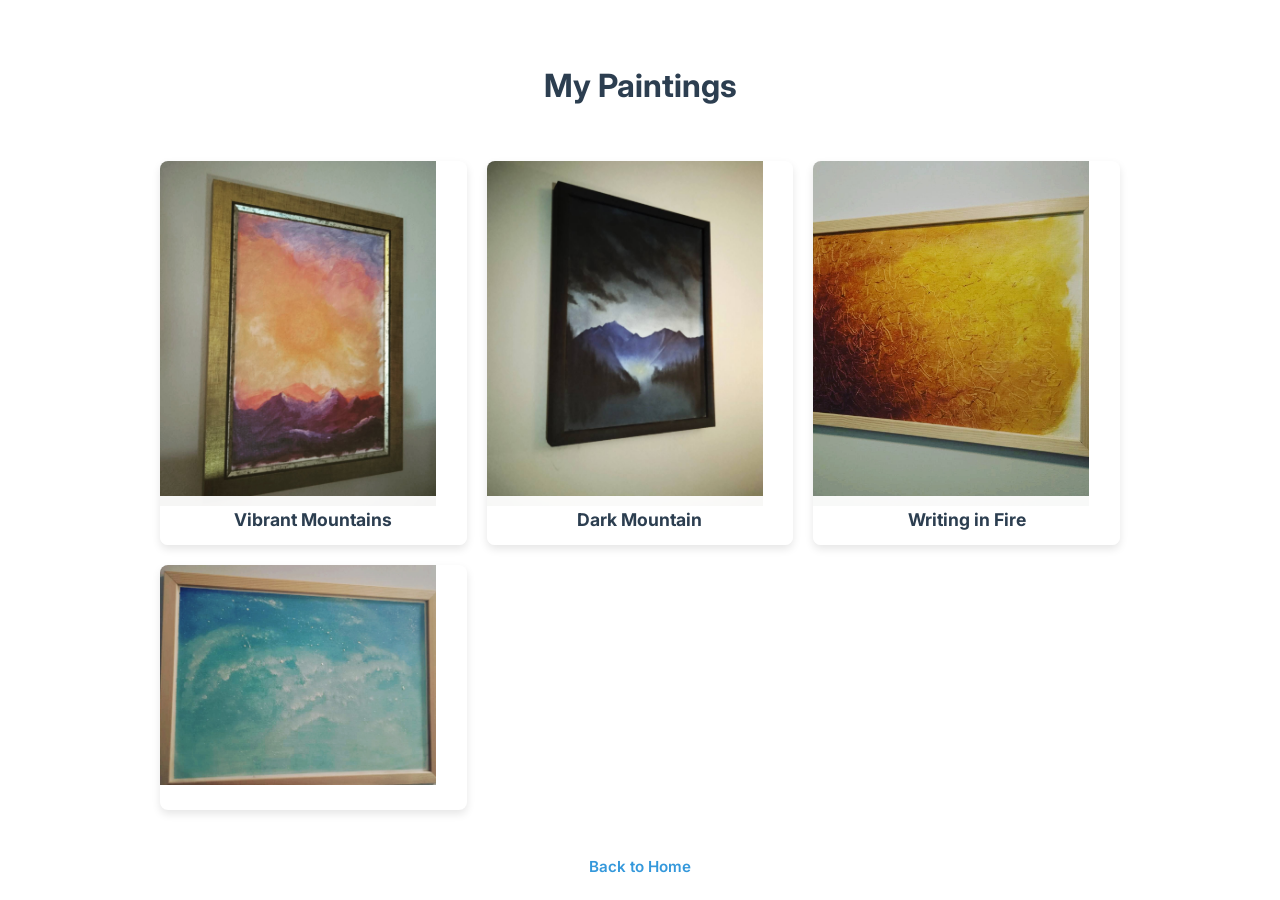
==== artgallery.html @ 34055172 "x" ====
<!DOCTYPE html>
<html lang="en">
<head>
    <meta charset="UTF-8">
    <meta name="viewport" content="width=device-width, initial-scale=1.0">
    <meta name="robots" content="noindex">
    <title>Paintings</title>
    <link href="https://fonts.googleapis.com/css2?family=Inter:wght@400;600&display=swap" rel="stylesheet">
    <style>
        * {
    margin: 0;
    padding: 0;
    box-sizing: border-box;
}

body {
    font-family: 'Inter', sans-serif;
    line-height: 1.6;
    color: #333;
    max-width: 1000px;
    margin: 0 auto;
    padding: 20px;
}

header {
    text-align: center;
    padding: 20px 0;
    margin: 20px 0;
}

h1 {
    font-size: 2rem;
    color: #2c3e50;
    margin-bottom: 10px;
}

.blog-subtitle {
    font-size: 1.1rem;
    color: #7f8c8d;
    max-width: 800px;
    margin: 0 auto;
}

/* ================= GALLERY ================= */

.gallery {
    display: grid;
    grid-template-columns: repeat(auto-fill, minmax(280px, 2fr));
    gap: 20px;
}

/* Card is now size-stable */
.painting-card-tall {
    position: relative;
    aspect-ratio: 4 / 5;
    overflow: hidden;
    border-radius: 8px;
    background: #fff;
    box-shadow: 0 4px 8px rgba(0,0,0,0.1);
    transition: transform 0.3s ease, box-shadow 0.3s ease;
}

.painting-card-wide {
    position: relative;
    aspect-ratio: 5 / 4;
    overflow: hidden;
    border-radius: 8px;
    background: #fff;
    box-shadow: 0 4px 8px rgba(0,0,0,0.1);
    transition: transform 0.3s ease, box-shadow 0.3s ease;
}


/* Image locked to container */
.painting-card-tall img {
    width: 90%;
    height: 90%;
    object-fit: cover;
    transition: transform 0.3s ease;
}


/* Subtitle anchored inside card */
.painting-card-wide h3 {
    position: absolute;
    bottom: 0;
    left: 0;
    width: 100%;
    padding: 10px;
    font-size: 1.1rem;
    text-align: center;
    color: #2c3e50;
    background: rgba(255,255,255,0.95);
}

.painting-card-wide img {
    width: 90%;
    height: 90%;
    object-fit: cover;
    transition: transform 0.3s ease;
}


/* Subtitle anchored inside card */
.painting-card-tall h3 {
    position: absolute;
    bottom: 0;
    left: 0;
    width: 100%;
    padding: 10px;
    font-size: 1.1rem;
    text-align: center;
    color: #2c3e50;
    background: rgba(255,255,255,0.95);
}

/* ================= FOOTER ================= */

.gallery-footer {
    text-align: center;
    margin-top: 30px;
    color: #7f8c8d;
    font-size: 0.95rem;
}

.back-to-blog {
    color: #3498db;
    text-decoration: none;
    font-weight: 600;
    margin-top: 15px;
    display: inline-block;
    transition: color 0.3s ease;
}

.back-to-blog:hover {
    color: #2980b9;
}

    </style>

</head>
<body>
    <header>
        <h1>My Paintings</h1>
        <p class="blog-subtitle"></p>
    </header>

    <div class="gallery">
        <div class="painting-card-tall">
            <img src="./res/vibrant-mountainscape.jpg" alt="Vibrant Mountain Landscape">
            <h3>Vibrant Mountains</h3>
        </div>
             
        <div class="painting-card-tall">
            <img src="./res/night-mountain.jpeg" alt="Dark Mountain">
            <h3>Dark Mountain</h3>
        </div>

        <div class="painting-card-tall">
            <img src="./res/607508660_17895596160369956_3709628078915898072_n.jpg" alt="Writing in Fire">
            <h3>Writing in Fire</h3>
        </div>
        
        <div class="painting-card-wide">
            <img src="./res/607653268_17895596076369956_8853265599939620810_n.jpg" alt="Blue Tapestry">
            <!-- <h3>Blue Tapestry</h3> -->
        </div>
        
    </div>

    <div class="gallery-footer">
        <p><a href="index.html" class="back-to-blog">Back to Home</a></p>
    </div>
</body>
</html>
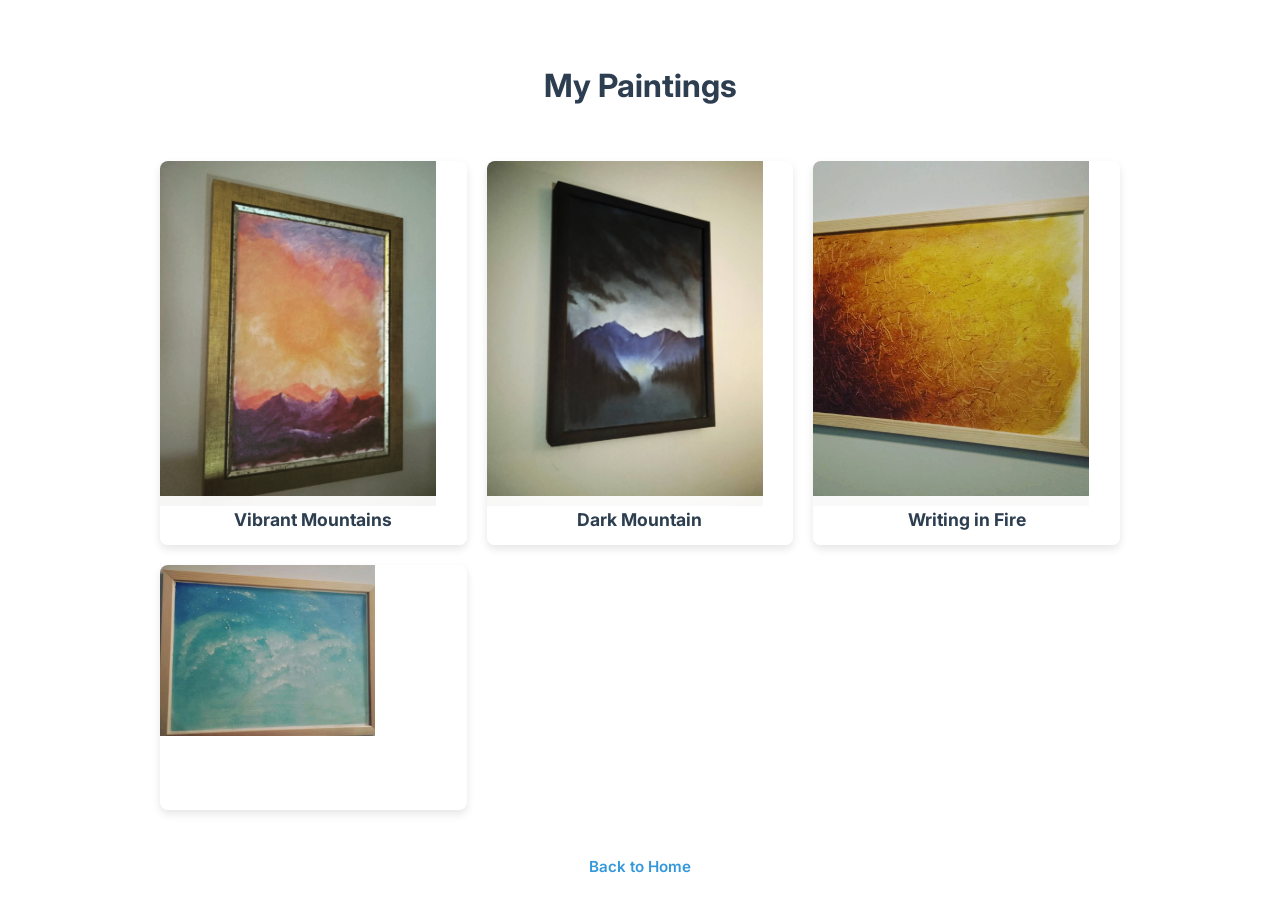
==== commit 3312cc95: "x" ====
--- a/artgallery.html
+++ b/artgallery.html
@@ -94,8 +94,8 @@
 }
 
 .painting-card-wide img {
-    width: 90%;
-    height: 90%;
+    width: 70%;
+    height: 70%;
     object-fit: cover;
     transition: transform 0.3s ease;
 }
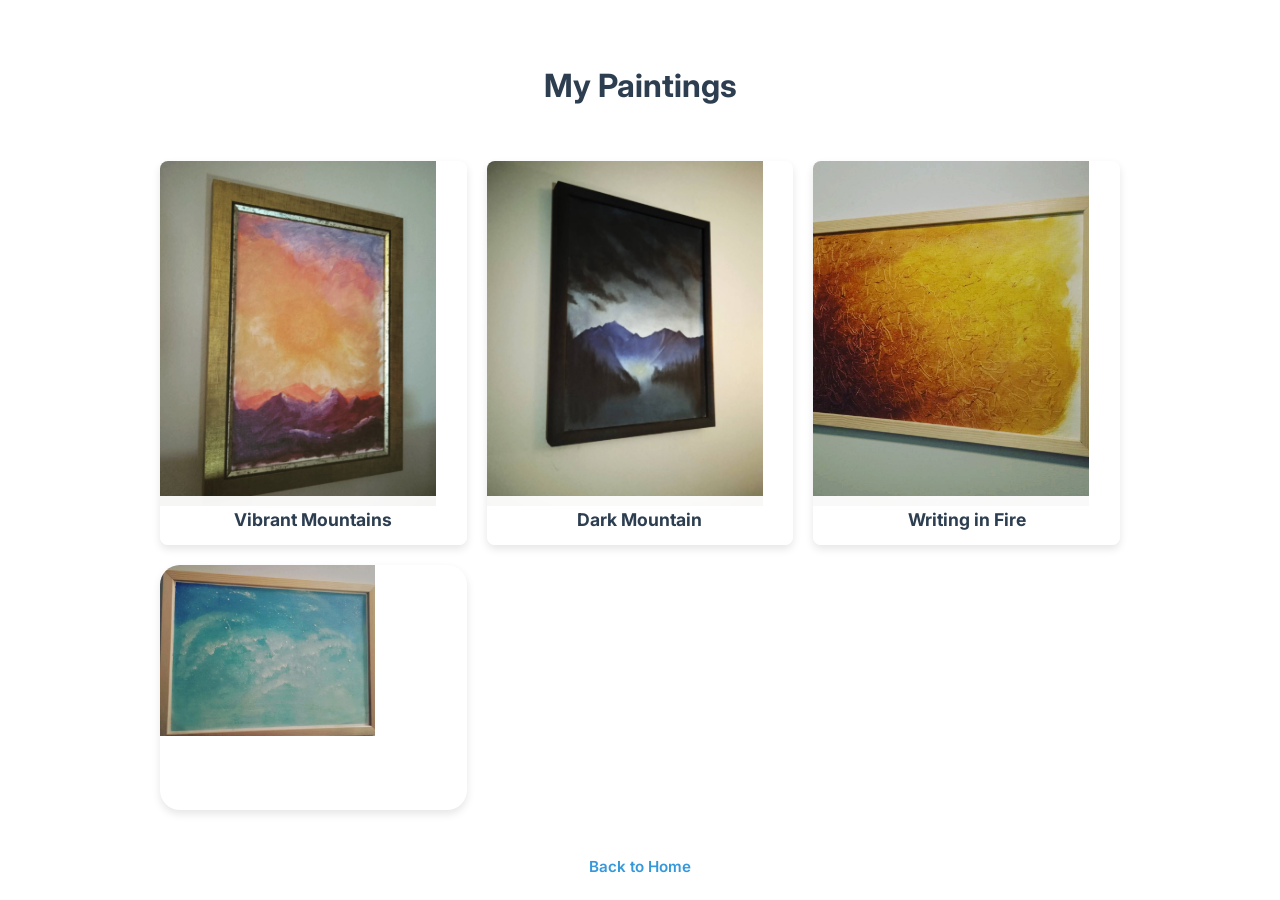
==== commit a6a3122b: "x" ====
--- a/artgallery.html
+++ b/artgallery.html
@@ -64,7 +64,7 @@
     position: relative;
     aspect-ratio: 5 / 4;
     overflow: hidden;
-    border-radius: 8px;
+    border-radius: 20px;
     background: #fff;
     box-shadow: 0 4px 8px rgba(0,0,0,0.1);
     transition: transform 0.3s ease, box-shadow 0.3s ease;
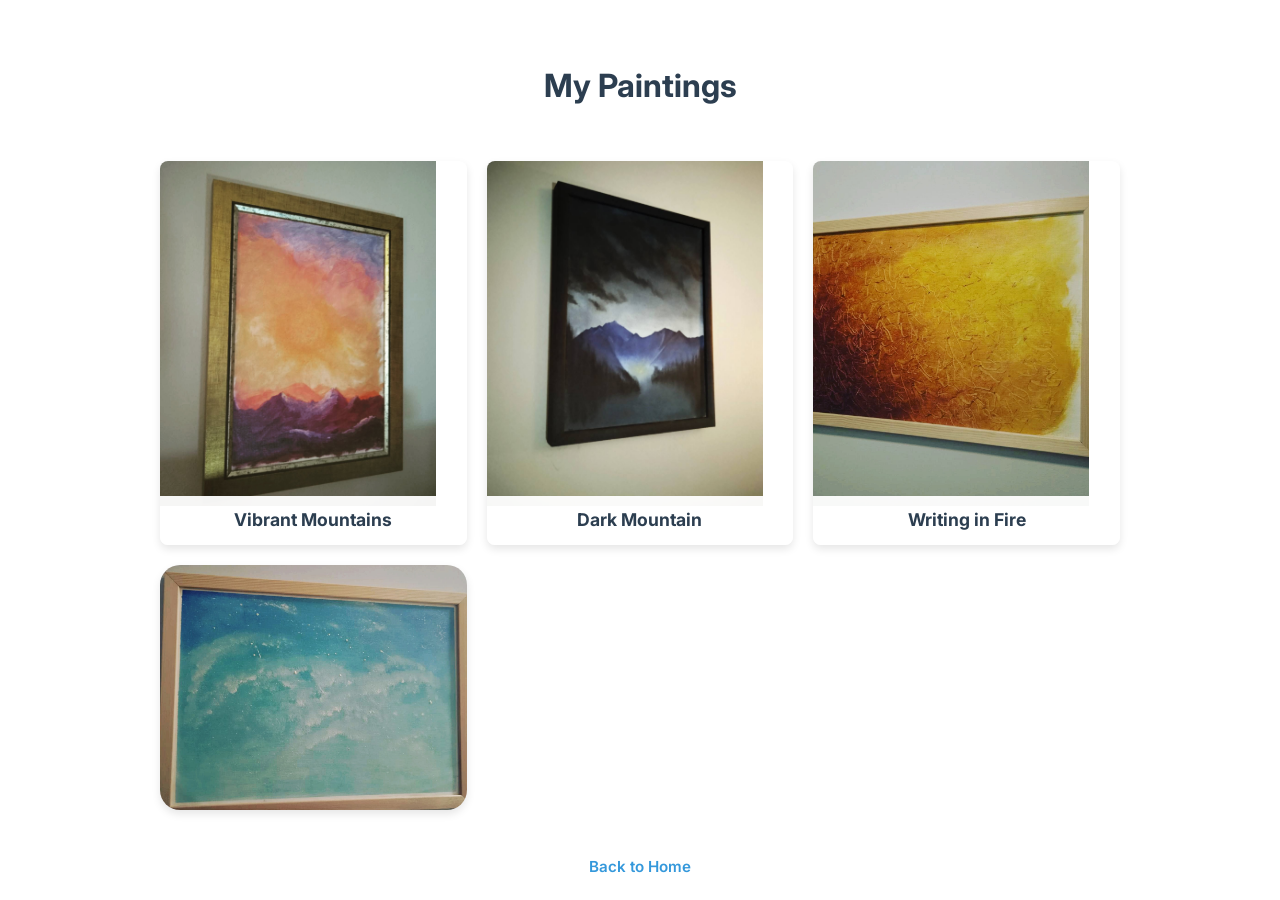
==== commit 87109199: "x" ====
--- a/artgallery.html
+++ b/artgallery.html
@@ -94,8 +94,8 @@
 }
 
 .painting-card-wide img {
-    width: 70%;
-    height: 70%;
+    width: 100%;
+    height: 100%;
     object-fit: cover;
     transition: transform 0.3s ease;
 }
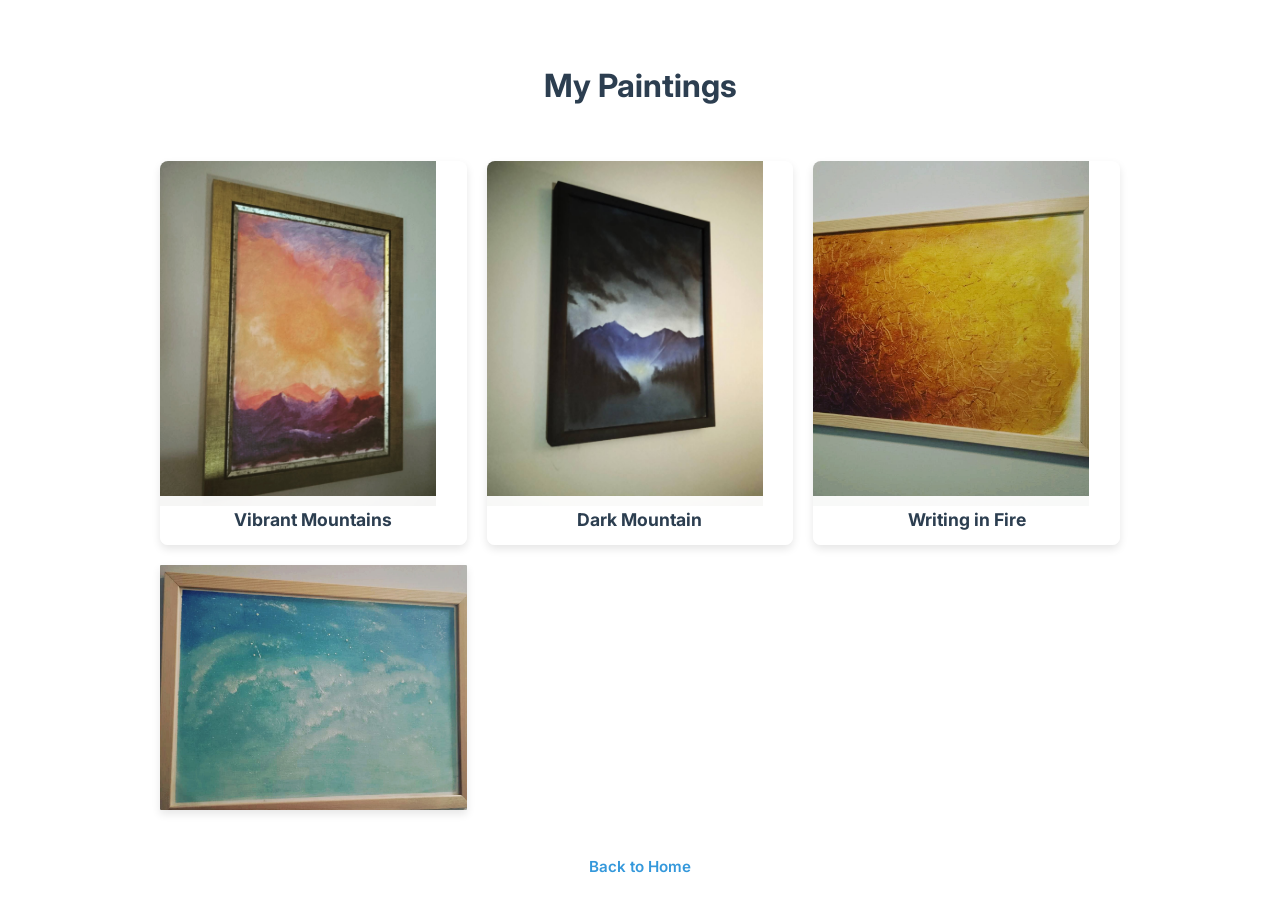
==== commit 512a3572: "x" ====
--- a/artgallery.html
+++ b/artgallery.html
@@ -64,7 +64,7 @@
     position: relative;
     aspect-ratio: 5 / 4;
     overflow: hidden;
-    border-radius: 20px;
+    border-radius: 1px;
     background: #fff;
     box-shadow: 0 4px 8px rgba(0,0,0,0.1);
     transition: transform 0.3s ease, box-shadow 0.3s ease;
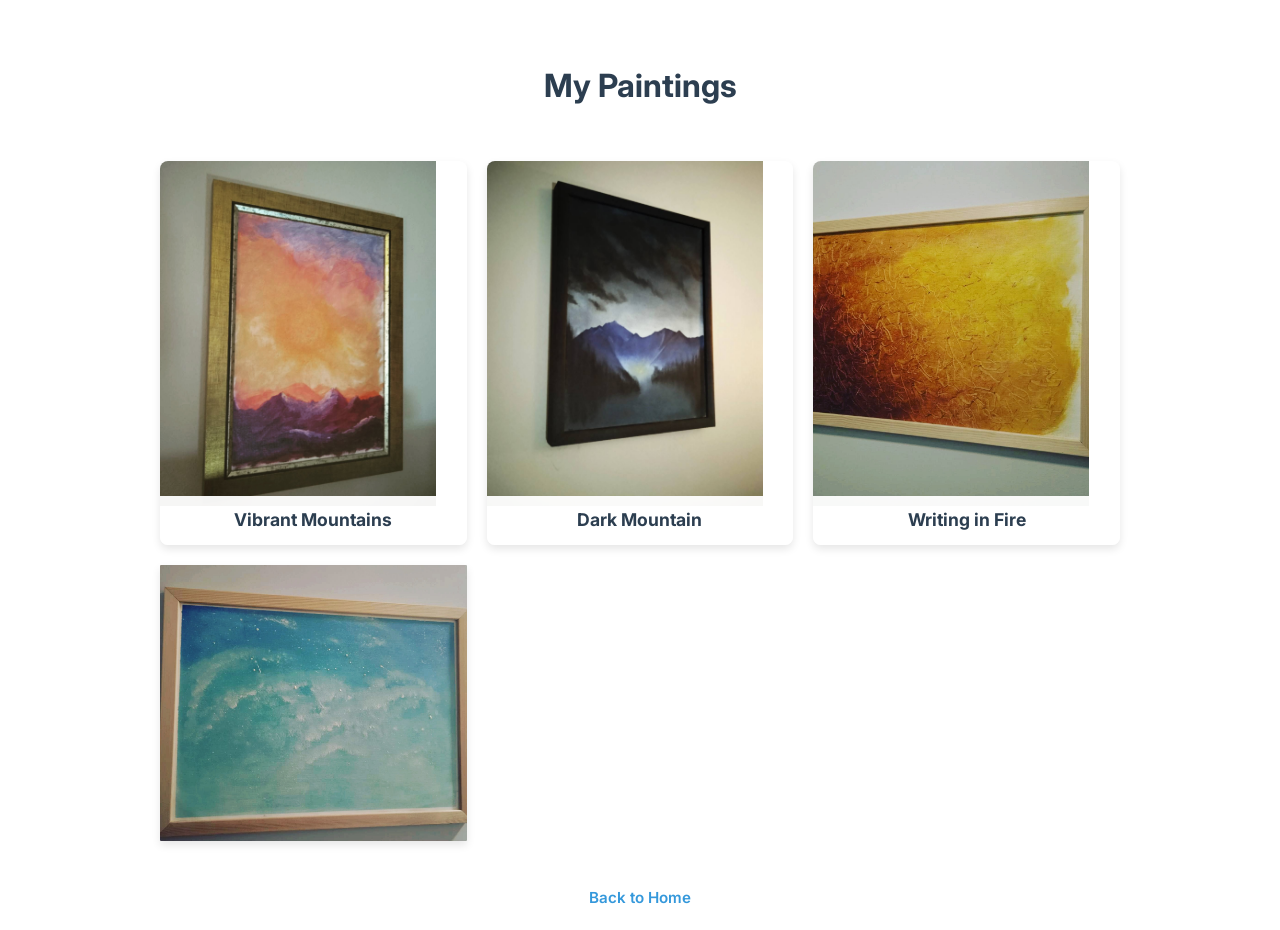
==== commit 3ab04291: "x" ====
--- a/artgallery.html
+++ b/artgallery.html
@@ -62,7 +62,7 @@
 
 .painting-card-wide {
     position: relative;
-    aspect-ratio: 5 / 4;
+    aspect-ratio: 5 / 4.5;
     overflow: hidden;
     border-radius: 1px;
     background: #fff;
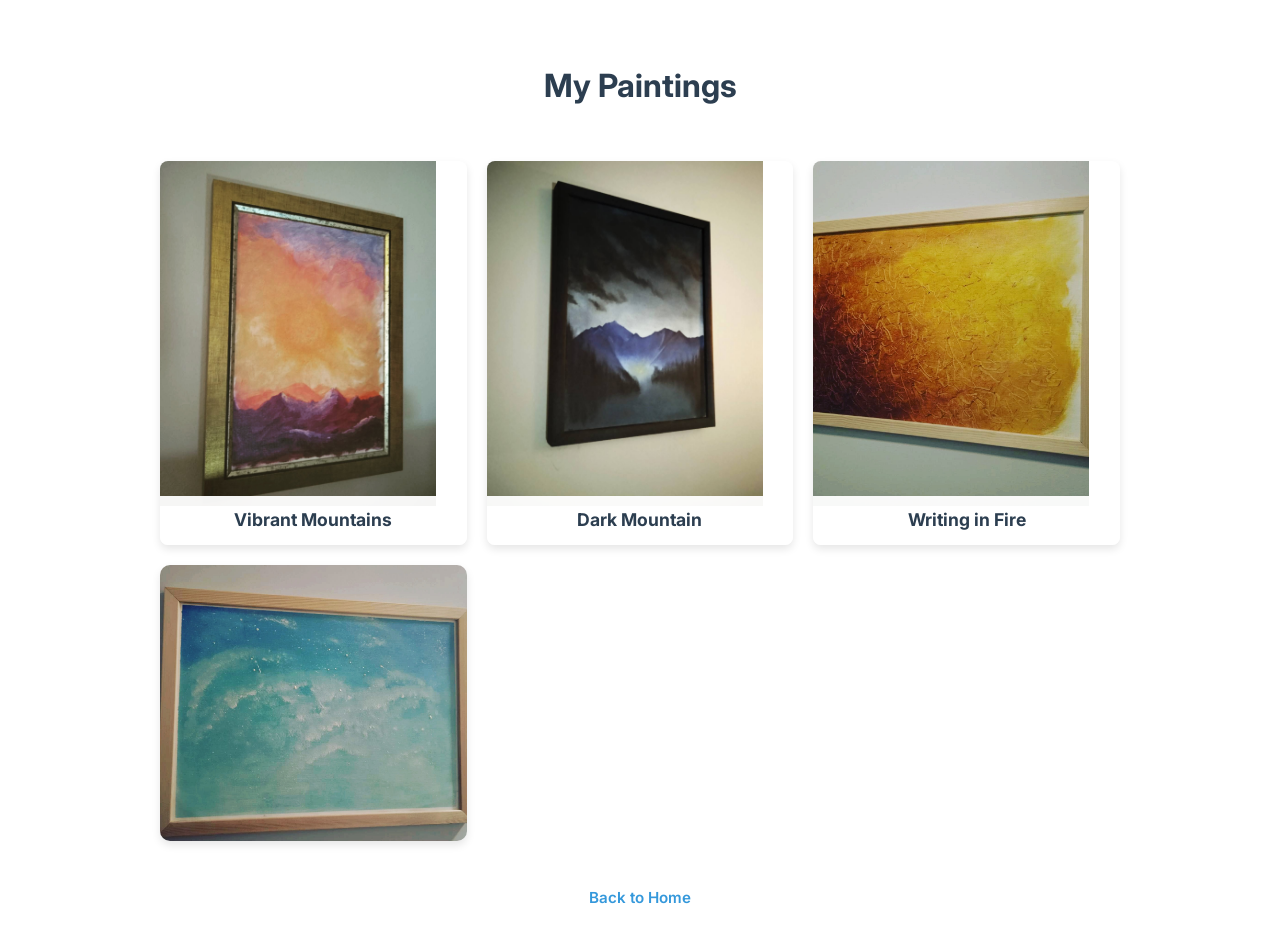
==== commit 2a39debd: "x" ====
--- a/artgallery.html
+++ b/artgallery.html
@@ -64,7 +64,7 @@
     position: relative;
     aspect-ratio: 5 / 4.5;
     overflow: hidden;
-    border-radius: 1px;
+    border-radius: 10px;
     background: #fff;
     box-shadow: 0 4px 8px rgba(0,0,0,0.1);
     transition: transform 0.3s ease, box-shadow 0.3s ease;
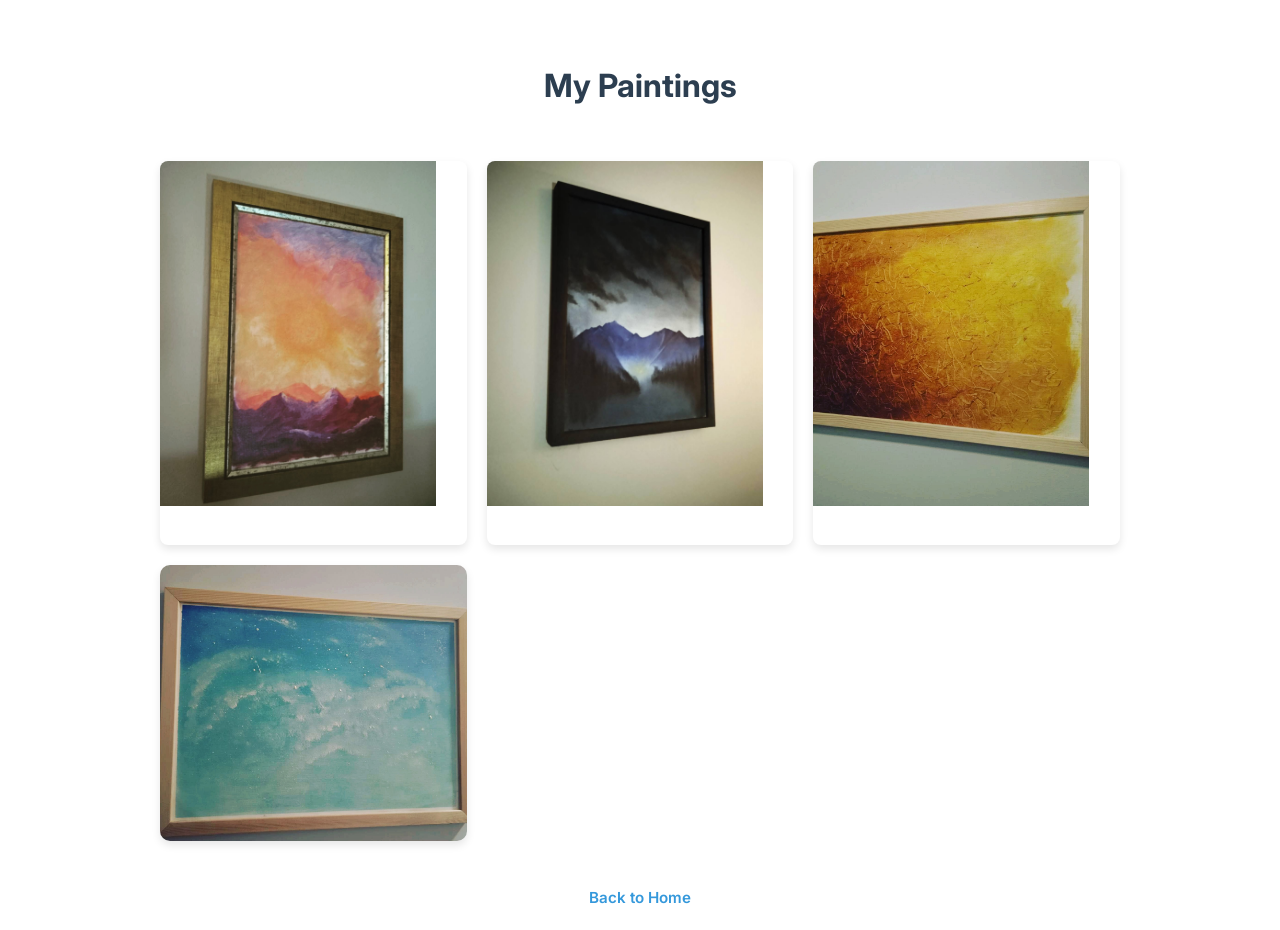
==== commit 714b3316: "x" ====
--- a/artgallery.html
+++ b/artgallery.html
@@ -148,17 +148,17 @@
     <div class="gallery">
         <div class="painting-card-tall">
             <img src="./res/vibrant-mountainscape.jpg" alt="Vibrant Mountain Landscape">
-            <h3>Vibrant Mountains</h3>
+            <!-- <h3>Vibrant Mountains</h3> -->
         </div>
              
         <div class="painting-card-tall">
             <img src="./res/night-mountain.jpeg" alt="Dark Mountain">
-            <h3>Dark Mountain</h3>
+            <!--<h3>Dark Mountain</h3> -->
         </div>
 
         <div class="painting-card-tall">
             <img src="./res/607508660_17895596160369956_3709628078915898072_n.jpg" alt="Writing in Fire">
-            <h3>Writing in Fire</h3>
+            <!-- <h3>Writing in Fire</h3> -->
         </div>
         
         <div class="painting-card-wide">
